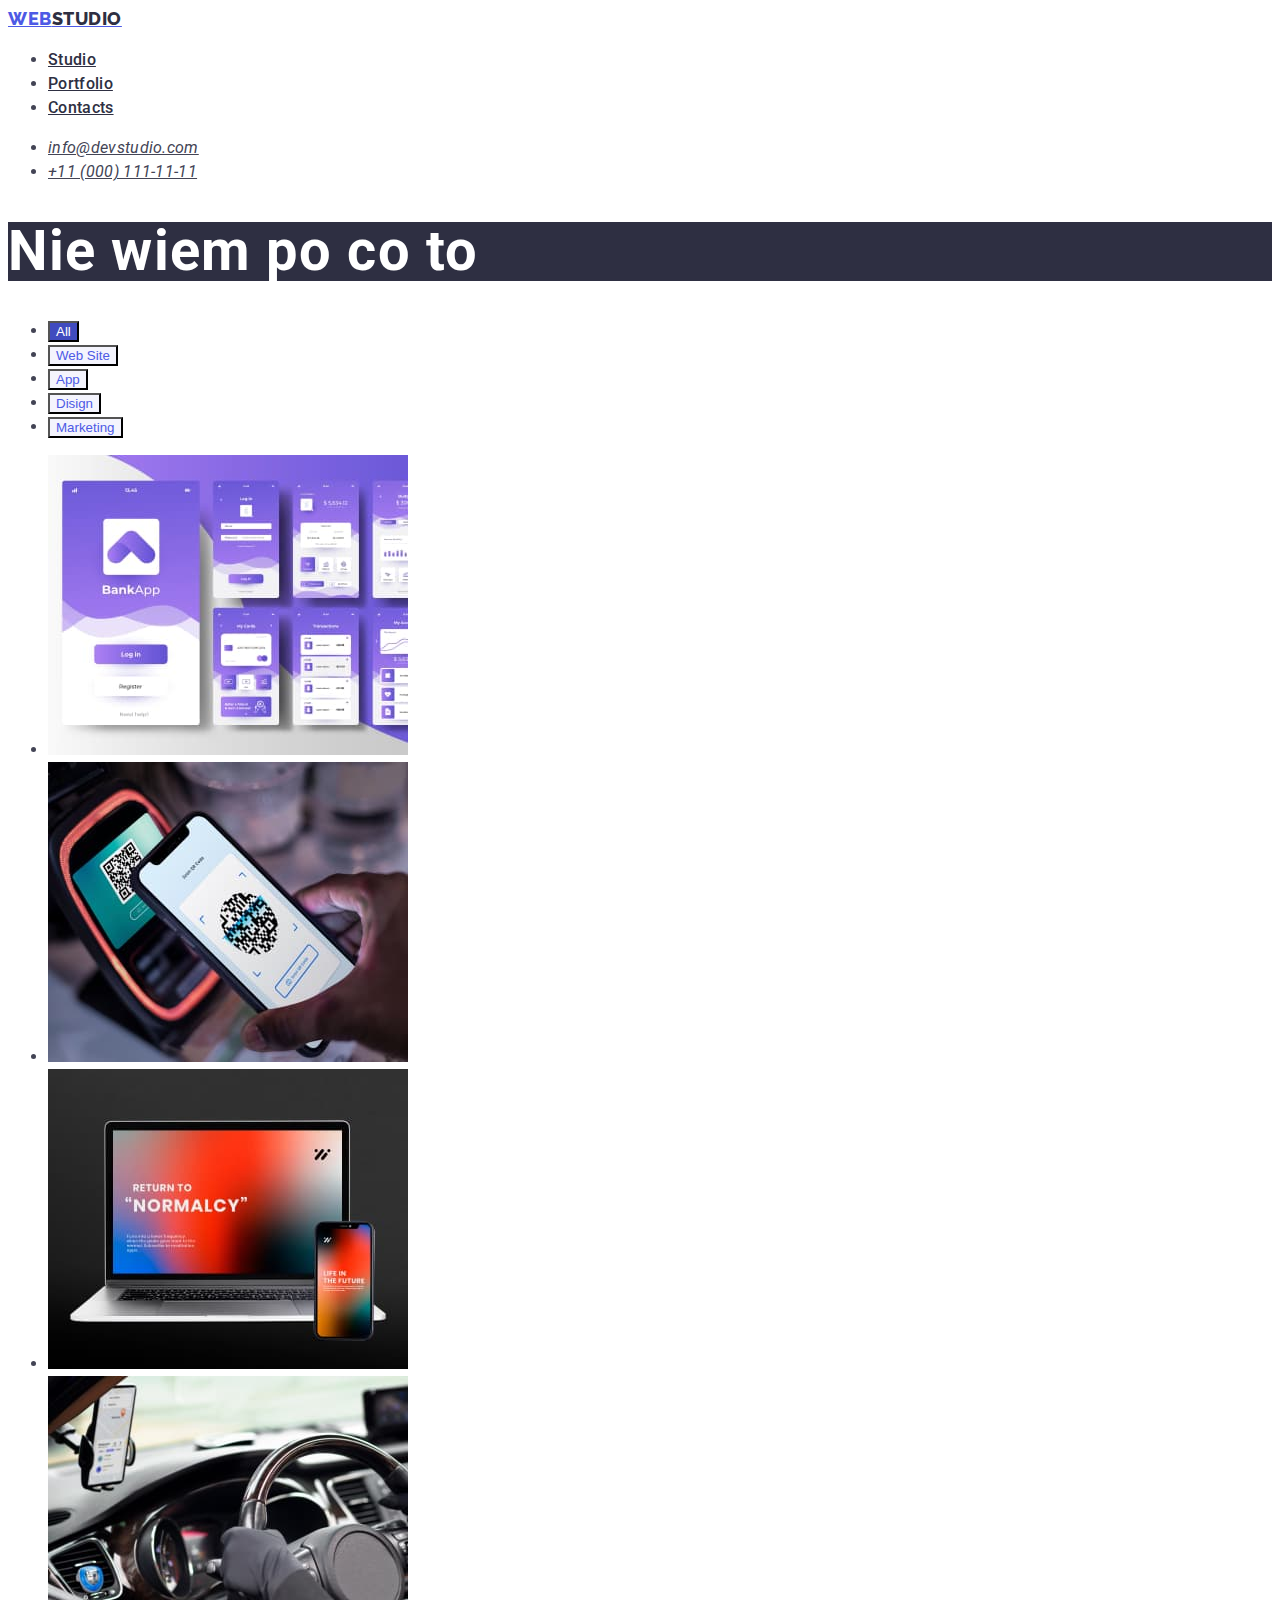
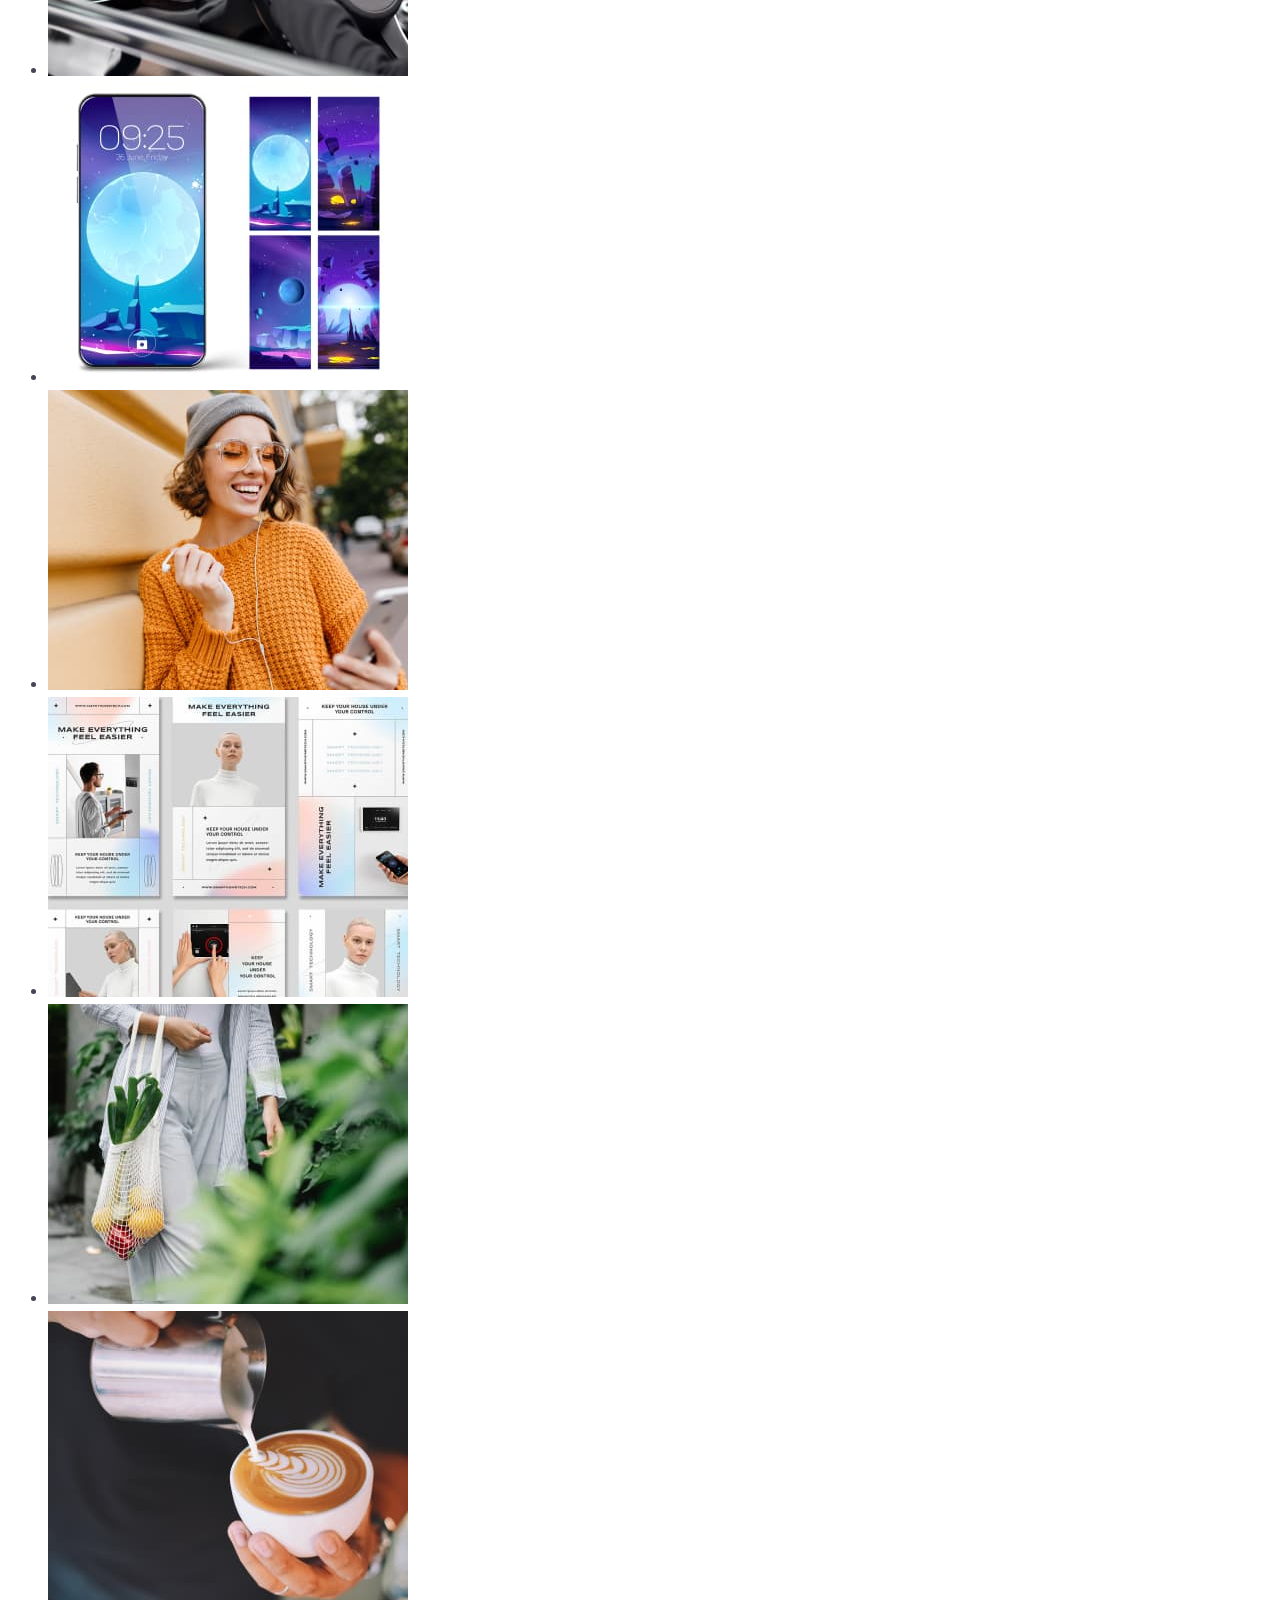
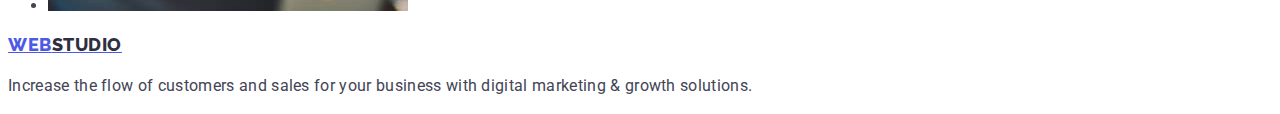
==== portfolio.html @ a877ad0d "zmiany" ====
<!DOCTYPE html>
<html lang="en">
  <head>
    <meta charset="UTF-8" />
    <meta http-equiv="X-UA-Compatible" content="IE=edge" />
    <meta name="viewport" content="width=device-width, initial-scale=1.0" />
    <title>Document</title>
    <link rel="stylesheet" href="./css/styles.css" />
    <link rel="preconnect" href="https://fonts.googleapis.com" />
    <link rel="preconnect" href="https://fonts.gstatic.com" crossorigin />
    <link
      href="https://fonts.googleapis.com/css2?family=Raleway:wght@800&family=Roboto:wght@400;500;700;900&display=swap"
      rel="stylesheet"
    />
  </head>

  <body>
    <header>
      <nav class="link">
        <a class="webstudio" href="./index.html">Web<span>Studio</span></a>
        <ul>
          <li>
            <a class="menu-links" href="./index.html">Studio</a>
          </li>

          <li>
            <a class="menu-links" href="./portfolio.html">Portfolio</a>
          </li>
          <li><a class="menu-links" href="#">Contacts</a></li>
        </ul>
      </nav>

      <address>
        <ul>
          <li>
            <a class="menu-links-contact" href="mailto:info@devstudio.com"
              >info@devstudio.com</a
            >
          </li>

          <li>
            <a class="menu-links-contact" href="tel:+110001111111"
              >+11 (000) 111-11-11</a
            >
          </li>
        </ul>
      </address>
    </header>

    <main>
      <section>
        <h1 class="background-h1">Nie wiem po co to</h1>
        <ul>
          <li>
            <button class="button button-all" type="button">All</button>
          </li>
          <li>
            <button class="button button-other" type="button">Web Site</button>
          </li>
          <li>
            <button class="button button-other" type="button">App</button>
          </li>
          <li>
            <button class="button button-other" type="button">Disign</button>
          </li>
          <li>
            <button class="button button-other" type="button">Marketing</button>
          </li>
        </ul>
        <ul>
          <li>
            <img
              src="./images/appscreen.jpg"
              alt="Banking app interface concept"
              height="300"
              width="360"
            />
          </li>
          <li>
            <img
              src="./images/cashlessp.jpg"
              alt="smartphone payment"
              height="300"
              width="360"
            />
          </li>
          <li>
            <img
              src="./images/laptop.jpg"
              alt="laptop and smartphone"
              height="300"
              width="360"
            />
          </li>
          <li>
            <img
              src="./images/carinterior.jpg"
              alt="car interior "
              height="300"
              width="360"
            />
          </li>
          <li>
            <img
              src="./images/screenw.jpg"
              alt="smartphone wallpaper with the moon"
              height="300"
              width="360"
            />
          </li>
          <li>
            <img
              src="./images/women.jpg"
              alt="women in the orang sweater and with orange glasses"
              height="300"
              width="360"
            />
          </li>
          <li>
            <img
              src="./images/sites.jpg"
              alt="concept of some instagram sites"
              height="300"
              width="360"
            />
          </li>
          <li>
            <img
              src="./images/food.jpg"
              alt="women with a bag of fruits"
              height="300"
              width="360"
            />
          </li>
          <li>
            <img
              src="./images/coffee.jpg"
              alt="barista putting milk to coffee"
              height="300"
              width="360"
            />
          </li>
        </ul>
      </section>
    </main>

    <footer>
      <a class="webstudio" href="./index.html">Web<span>Studio</span></a>
      <p>
        Increase the flow of customers and sales for your business with digital
        marketing & growth solutions.
      </p>
    </footer>
  </body>
</html>
---- css/styles.css ----
:root {
  --background-color: #ffffff;
  --font-primary: Roboto, sans-serif;
  --font-secondary: Raleway, sans-serif;
}
body {
  font-family: var(--font-primary);
  color: #434455;
  font-size: 16px;
  font-weight: 400;
  line-height: 1.5;
  letter-spacing: 0.02em;
  background-color: var(--background-color);
}
.button {
  cursor: pointer;
}
.button:focus,
.button:hover {
  color: #404bbf;
}
.button-all {
  color: white;
  background-color: #404bbf;
}
.button-other {
  color: #4d5ae5;
  background-color: #f4f4fd;
}
.menu-links {
  color: #2e2f42;
  font-size: 16px;
  font-weight: 500;
  line-height: 1.5;
  letter-spacing: 0.02em;
}
.menu-links:focus,
.menu-links:hover {
  color: #404bbf;
}
.menu-links-contact {
  color: #434455;
  font-size: 16px;
  line-height: 1.5;
  letter-spacing: 0.02em;
}
.menu-links-contact:focus,
.menu-links-contact:hover {
  color: #404bbf;
}
h1 {
  color: white;
  font-size: 56px;
  font-weight: 700;
  line-height: 1.07;
  letter-spacing: 0.02em;
}
.background-h1 {
  background-color: #2e2f42;
}
h2 {
  font-size: 36px;
  font-weight: 700;
  line-height: 1.11;
  letter-spacing: 0.02em;
  color: #2e2f42;
}
h3 {
  font-size: 20px;
  font-weight: 500;
  line-height: 1.2;
  color: #2e2f42;
}
.order-button {
  color: white;
  background-color: #4d5ae5;
  font-size: 16px;
  font-weight: 500;
  line-height: 1.5;
  letter-spacing: 0.04em;
  cursor: pointer;
}
.webstudio {
  font-family: var(--font-secondary);
  font-size: 18px;
  font-weight: 800;
  line-height: 1.17;
  letter-spacing: 0.03em;
  text-transform: uppercase;
  color: #4d5ae5;
}
.link {
  text-decoration: none;
}
span {
  color: #2e2f42;
}
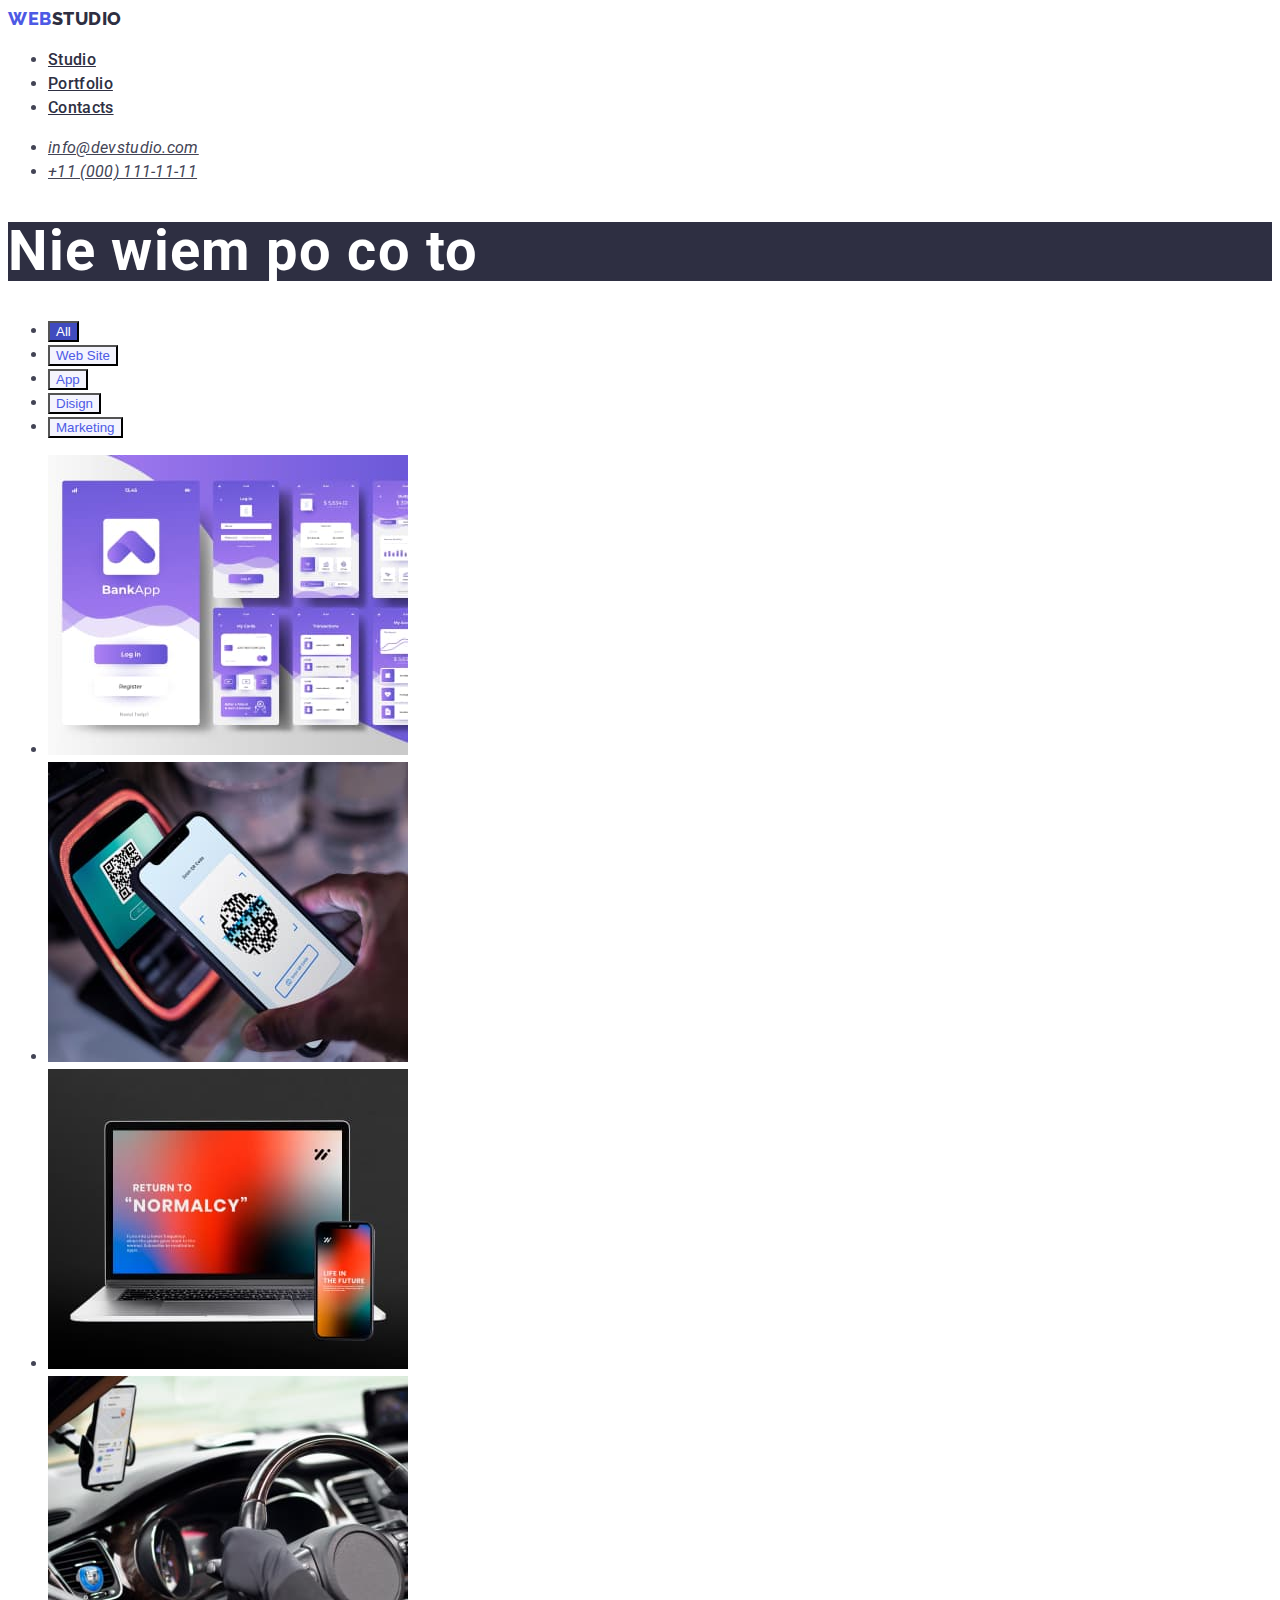
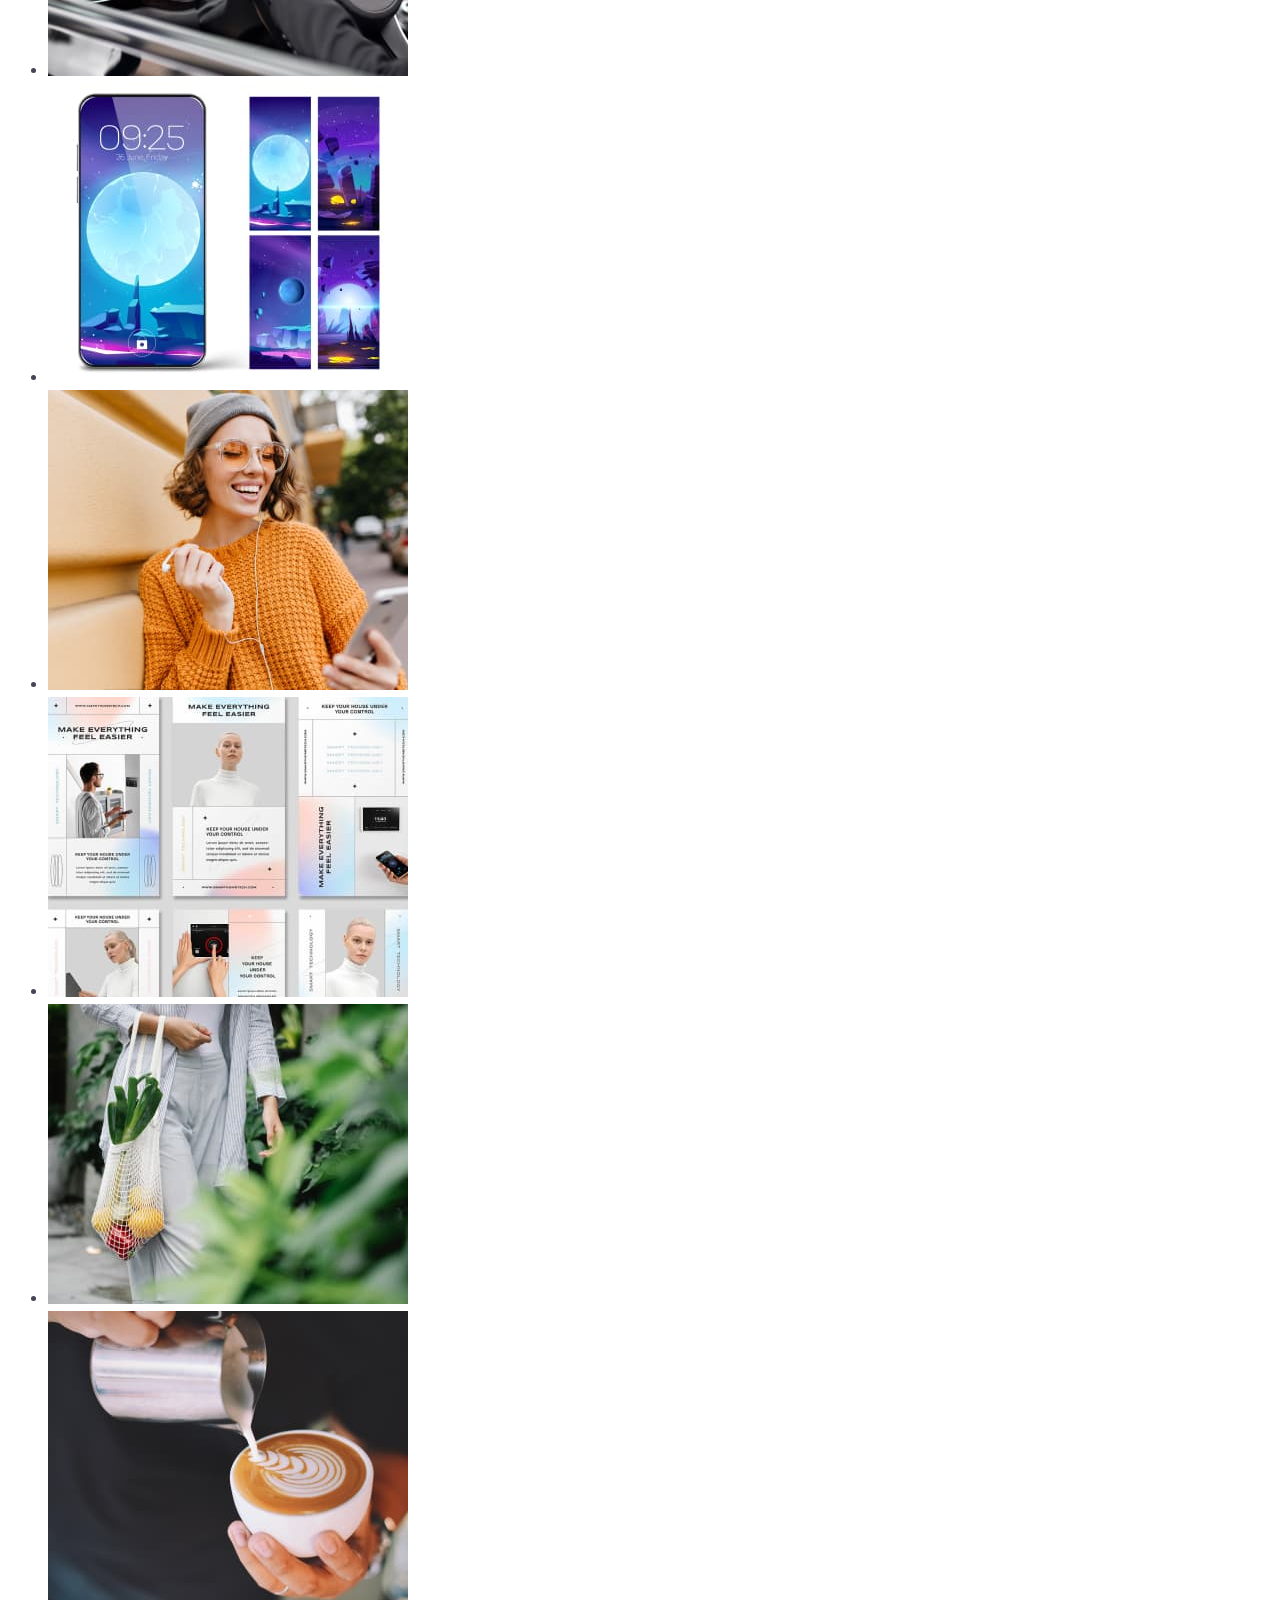
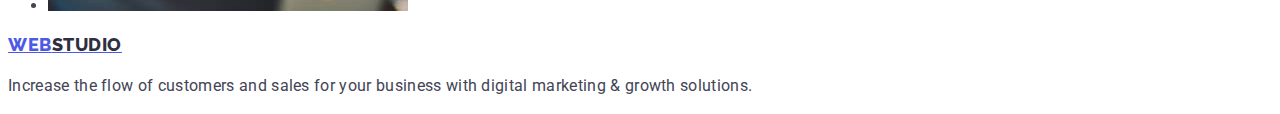
==== commit 162bb14a: "zmiany" ====
--- a/portfolio.html
+++ b/portfolio.html
@@ -16,8 +16,8 @@
 
   <body>
     <header>
-      <nav class="link">
-        <a class="webstudio" href="./index.html">Web<span>Studio</span></a>
+      <nav class="list">
+        <a class="webstudio link" href="./index.html">Web<span>Studio</span></a>
         <ul>
           <li>
             <a class="menu-links" href="./index.html">Studio</a>
--- a/css/styles.css
+++ b/css/styles.css
@@ -92,6 +92,9 @@
 .link {
   text-decoration: none;
 }
+.list {
+  list-style: none;
+}
 span {
   color: #2e2f42;
 }
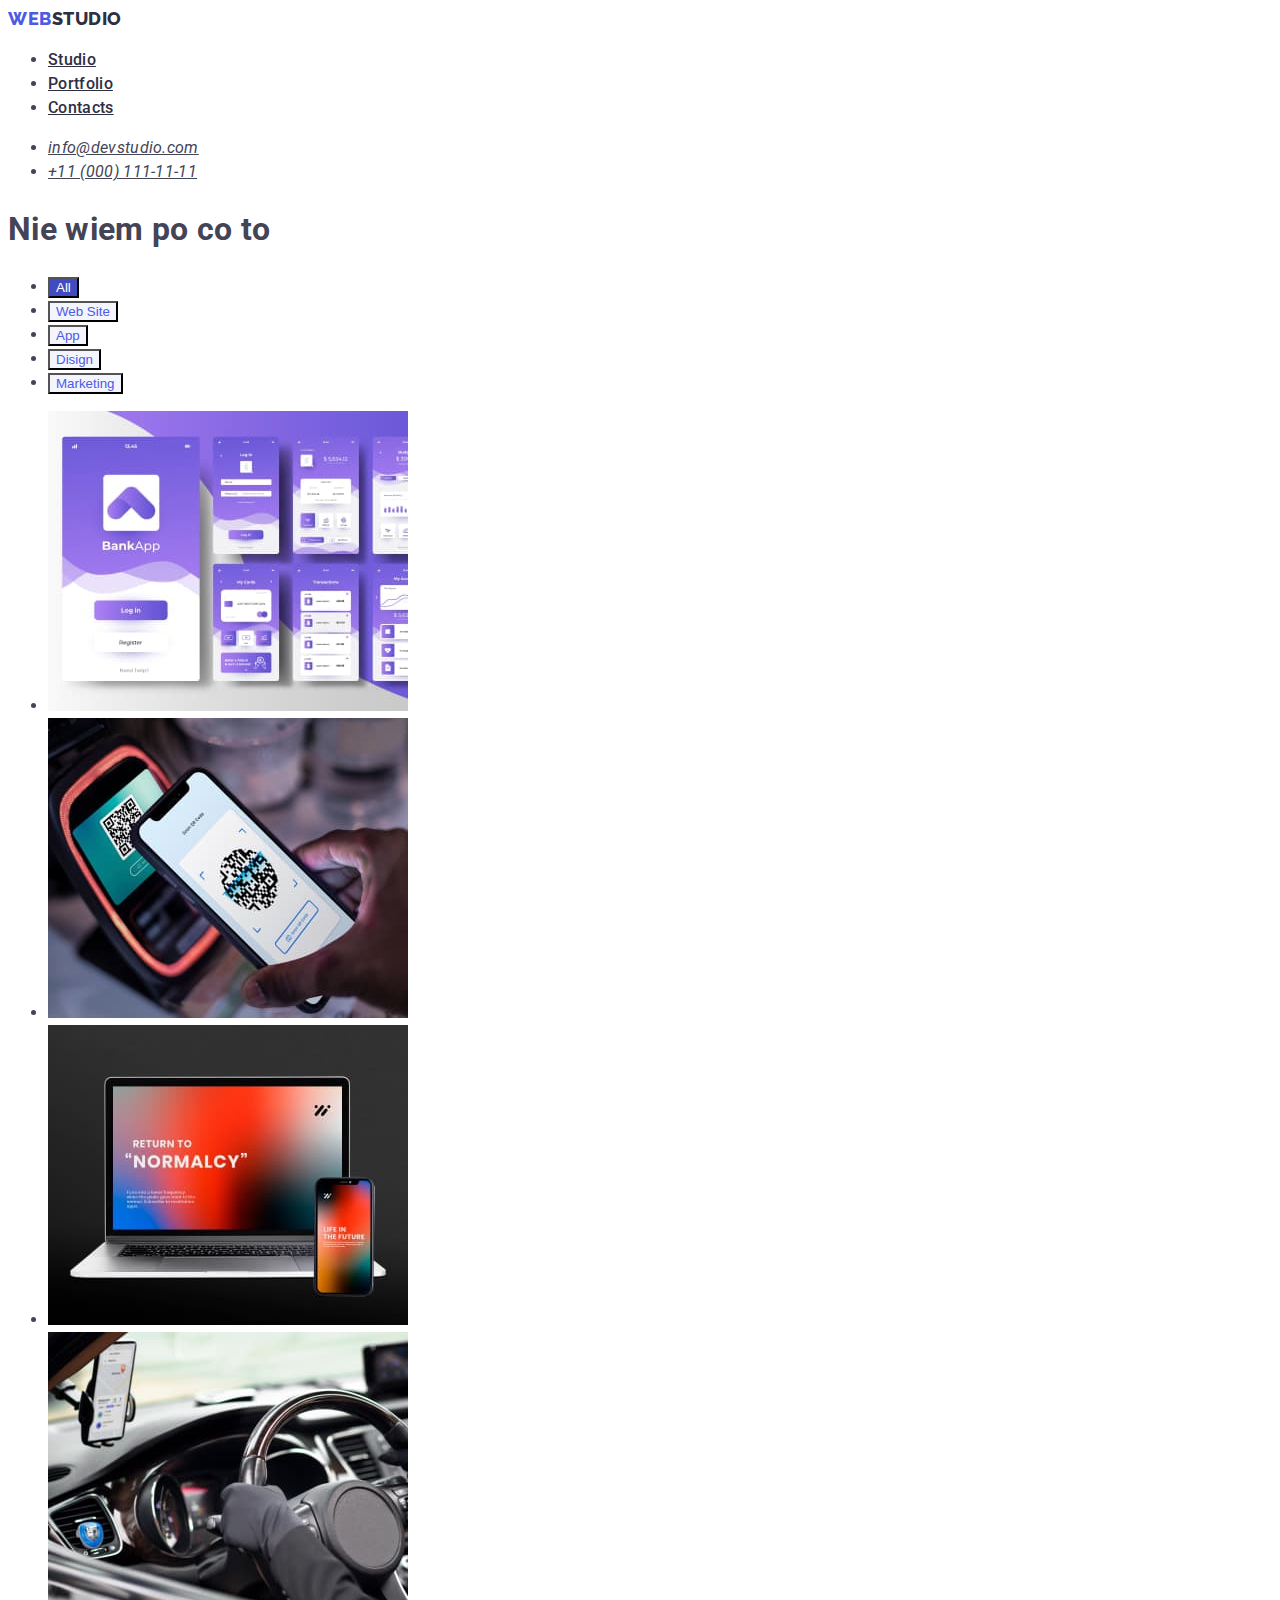
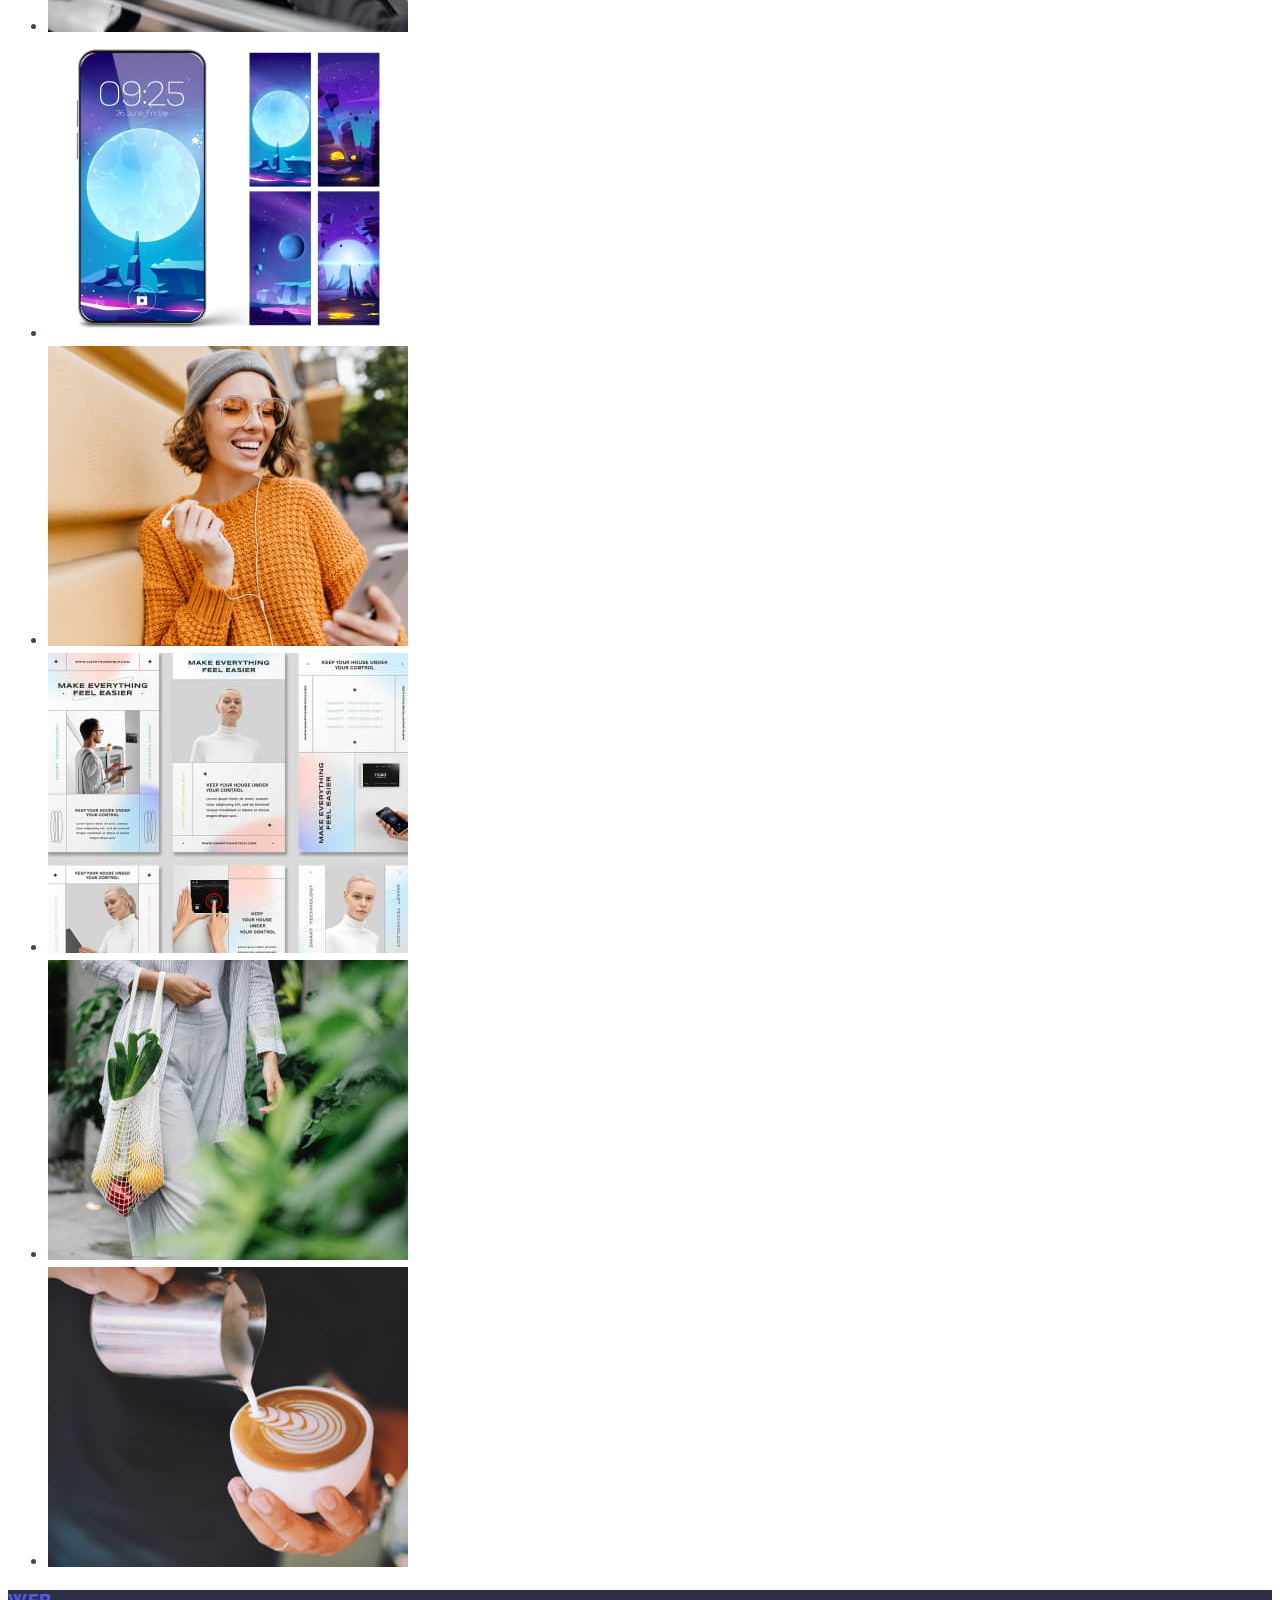
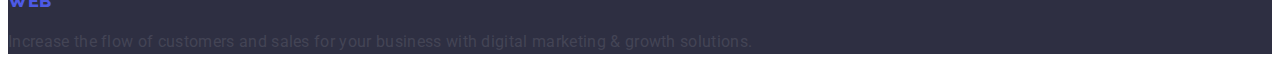
==== commit 16660e69: "zmiany" ====
--- a/portfolio.html
+++ b/portfolio.html
@@ -145,7 +145,7 @@
     </main>
 
     <footer>
-      <a class="webstudio" href="./index.html">Web<span>Studio</span></a>
+      <a class="webstudio link" href="./index.html">Web<span>Studio</span></a>
       <p>
         Increase the flow of customers and sales for your business with digital
         marketing & growth solutions.
--- a/css/styles.css
+++ b/css/styles.css
@@ -11,6 +11,9 @@
   line-height: 1.5;
   letter-spacing: 0.02em;
   background-color: var(--background-color);
+}
+footer {
+  background-color: #2e2f42;
 }
 .button {
   cursor: pointer;
@@ -48,17 +51,32 @@
 .menu-links-contact:hover {
   color: #404bbf;
 }
-h1 {
+.header-h1 {
   color: white;
   font-size: 56px;
   font-weight: 700;
   line-height: 1.07;
   letter-spacing: 0.02em;
+  text-align: center;
 }
-.background-h1 {
+.section-first {
   background-color: #2e2f42;
 }
-h2 {
+.section-second {
+  list-style: none;
+}
+.header-h2 {
+  font-size: 36px;
+  font-weight: 700;
+  line-height: 1.11;
+  letter-spacing: 0.02em;
+  color: #2e2f42;
+  text-align: center;
+}
+.header-text {
+  text-transform: capitalize;
+}
+.section-third {
   font-size: 36px;
   font-weight: 700;
   line-height: 1.11;
@@ -69,16 +87,25 @@
   font-size: 20px;
   font-weight: 500;
   line-height: 1.2;
+  letter-spacing: 0.02em;
   color: #2e2f42;
+}
+.section-fourth {
+  background-color: #f4f4fd;
 }
 .order-button {
   color: white;
   background-color: #4d5ae5;
+  font-family: "Roboto", sans-serif;
   font-size: 16px;
   font-weight: 500;
   line-height: 1.5;
   letter-spacing: 0.04em;
   cursor: pointer;
+}
+.order-button:focus,
+.order-button:hover {
+  background-color: #404bbf;
 }
 .webstudio {
   font-family: var(--font-secondary);
@@ -95,6 +122,12 @@
 .list {
   list-style: none;
 }
+.list-section-four {
+  background-color: #ffffff;
+}
 span {
   color: #2e2f42;
 }
+.style-text {
+  font-size: 16px;
+}
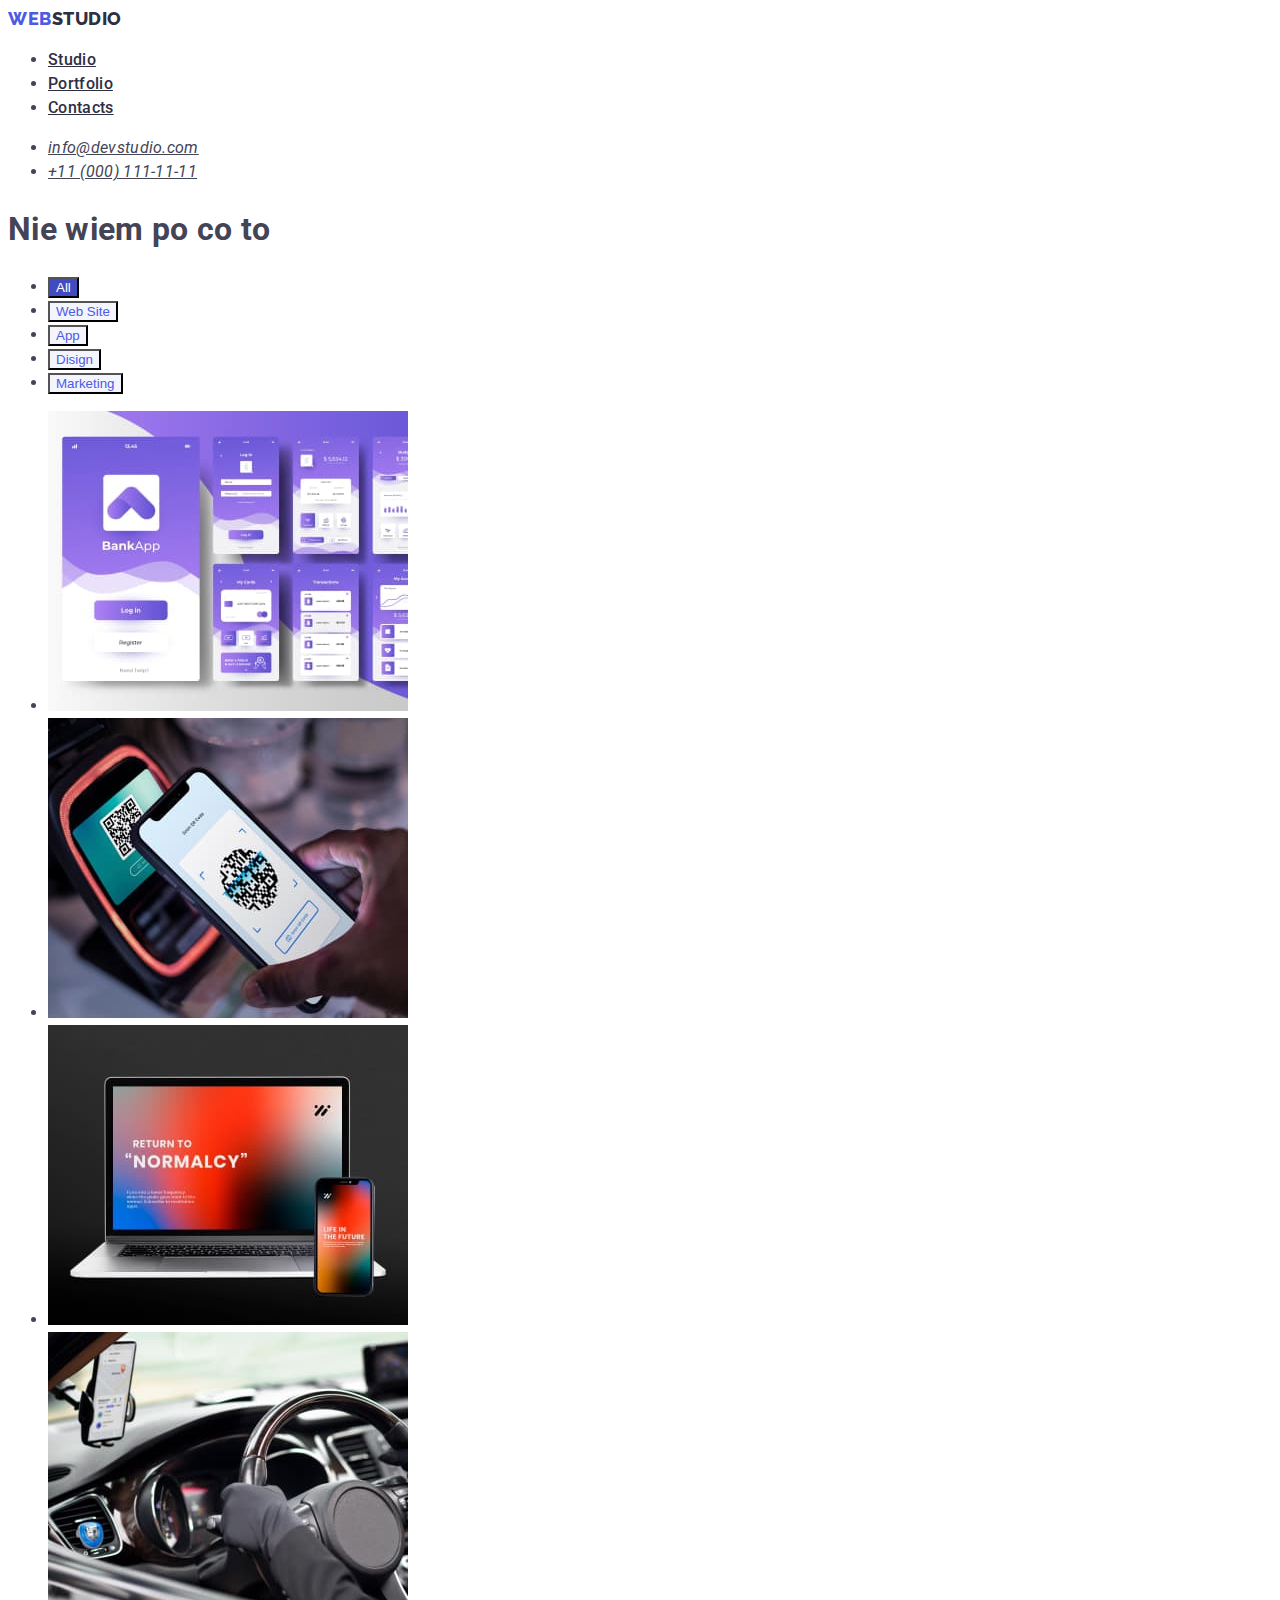
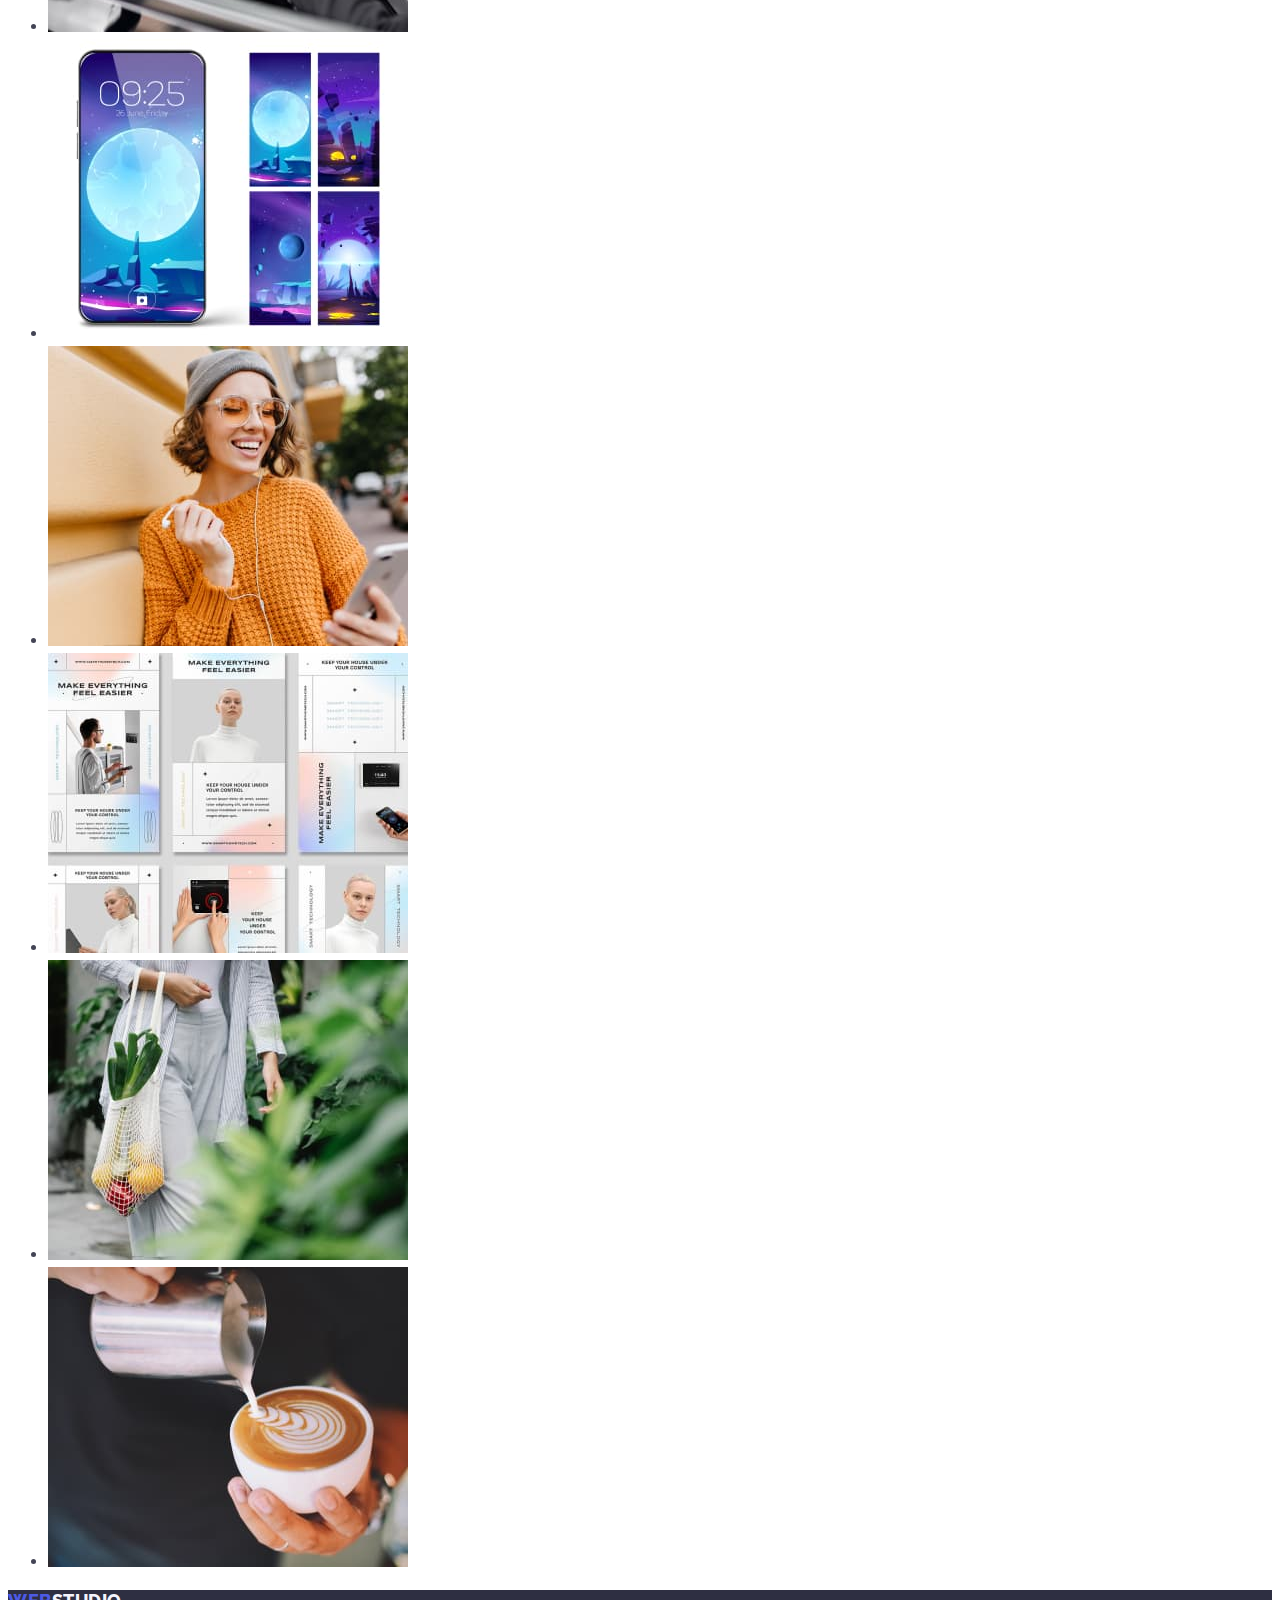
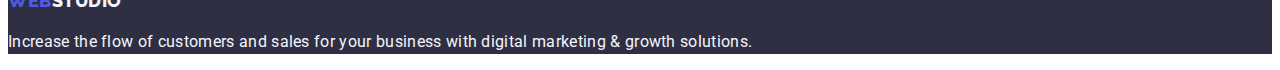
==== commit f8aa5b28: "zmiany" ====
--- a/portfolio.html
+++ b/portfolio.html
@@ -145,7 +145,9 @@
     </main>
 
     <footer>
-      <a class="webstudio link" href="./index.html">Web<span>Studio</span></a>
+      <a class="webstudio link" href="./index.html"
+        >Web<span class="span-footer">Studio</span></a
+      >
       <p>
         Increase the flow of customers and sales for your business with digital
         marketing & growth solutions.
--- a/css/styles.css
+++ b/css/styles.css
@@ -14,6 +14,7 @@
 }
 footer {
   background-color: #2e2f42;
+  color: #f4f4fd;
 }
 .button {
   cursor: pointer;
@@ -128,6 +129,10 @@
 span {
   color: #2e2f42;
 }
+.span-footer {
+  color: #f4f4fd;
+}
+
 .style-text {
   font-size: 16px;
 }
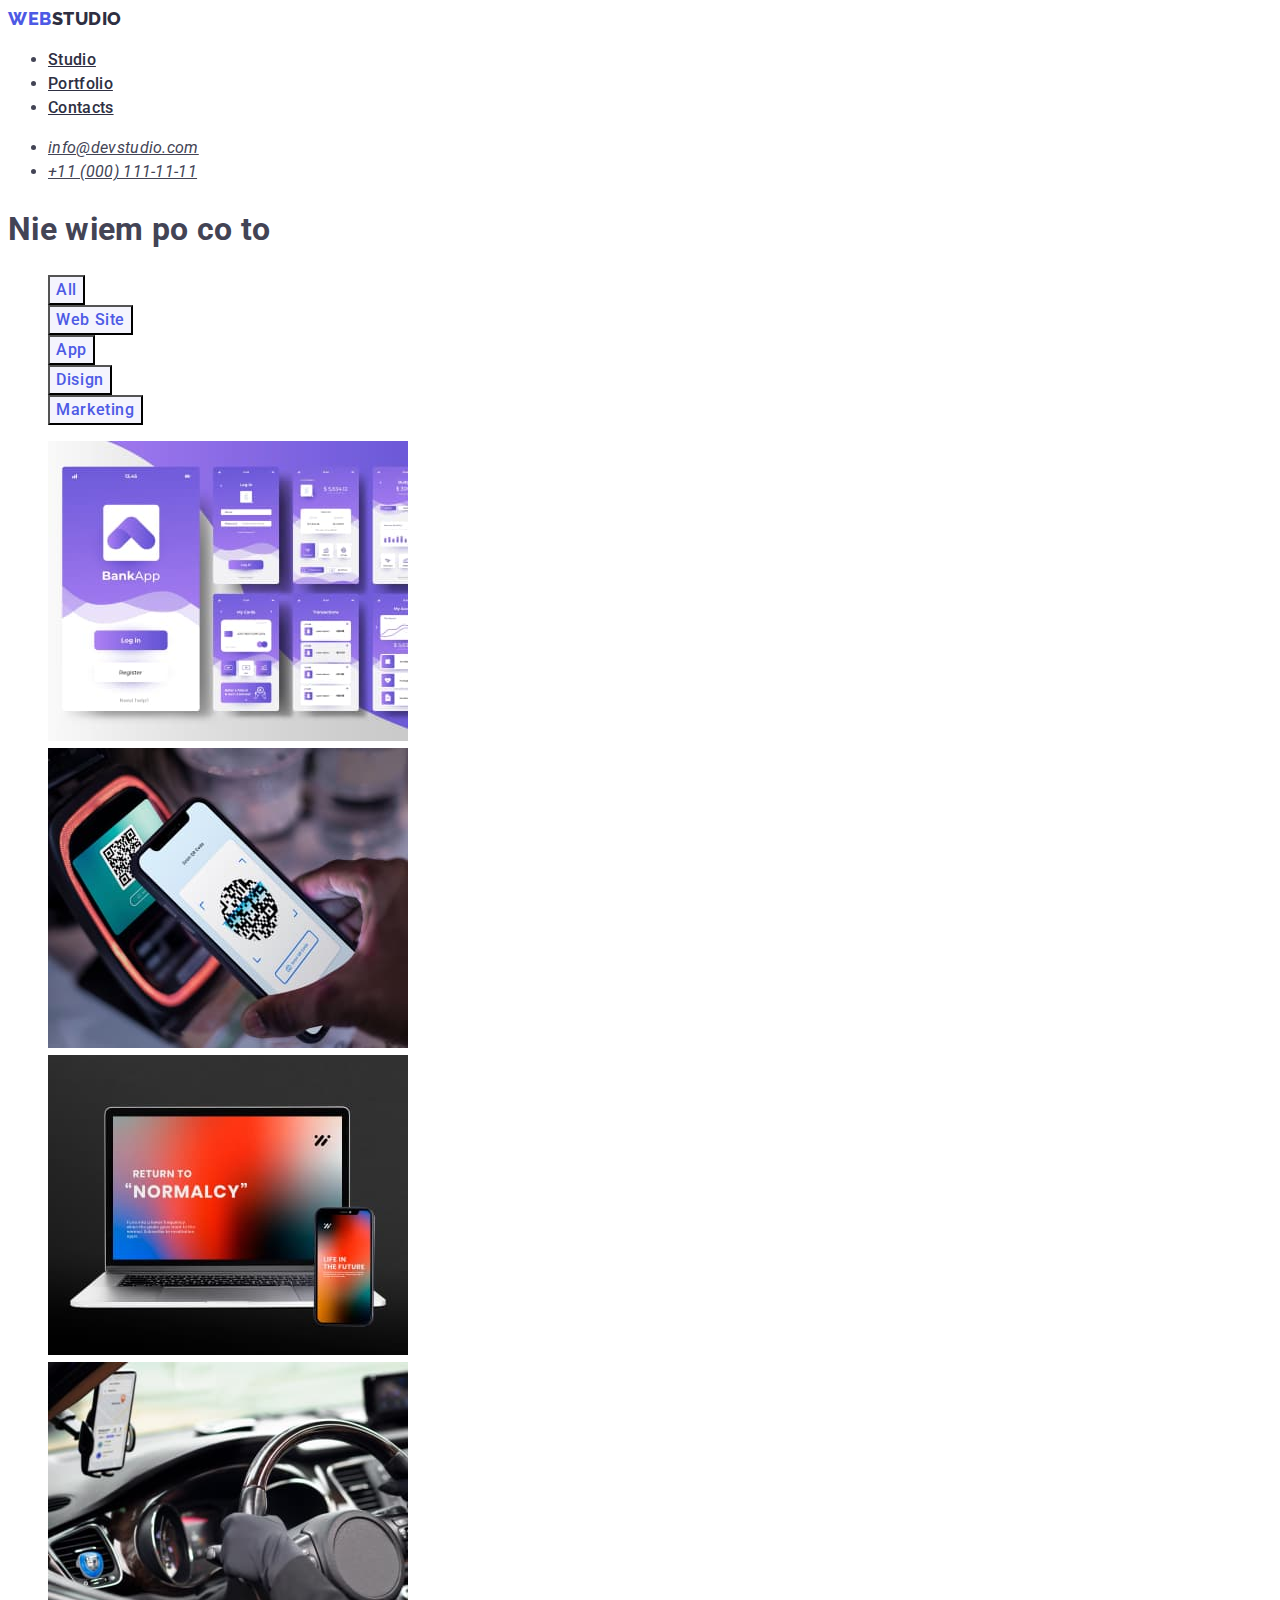
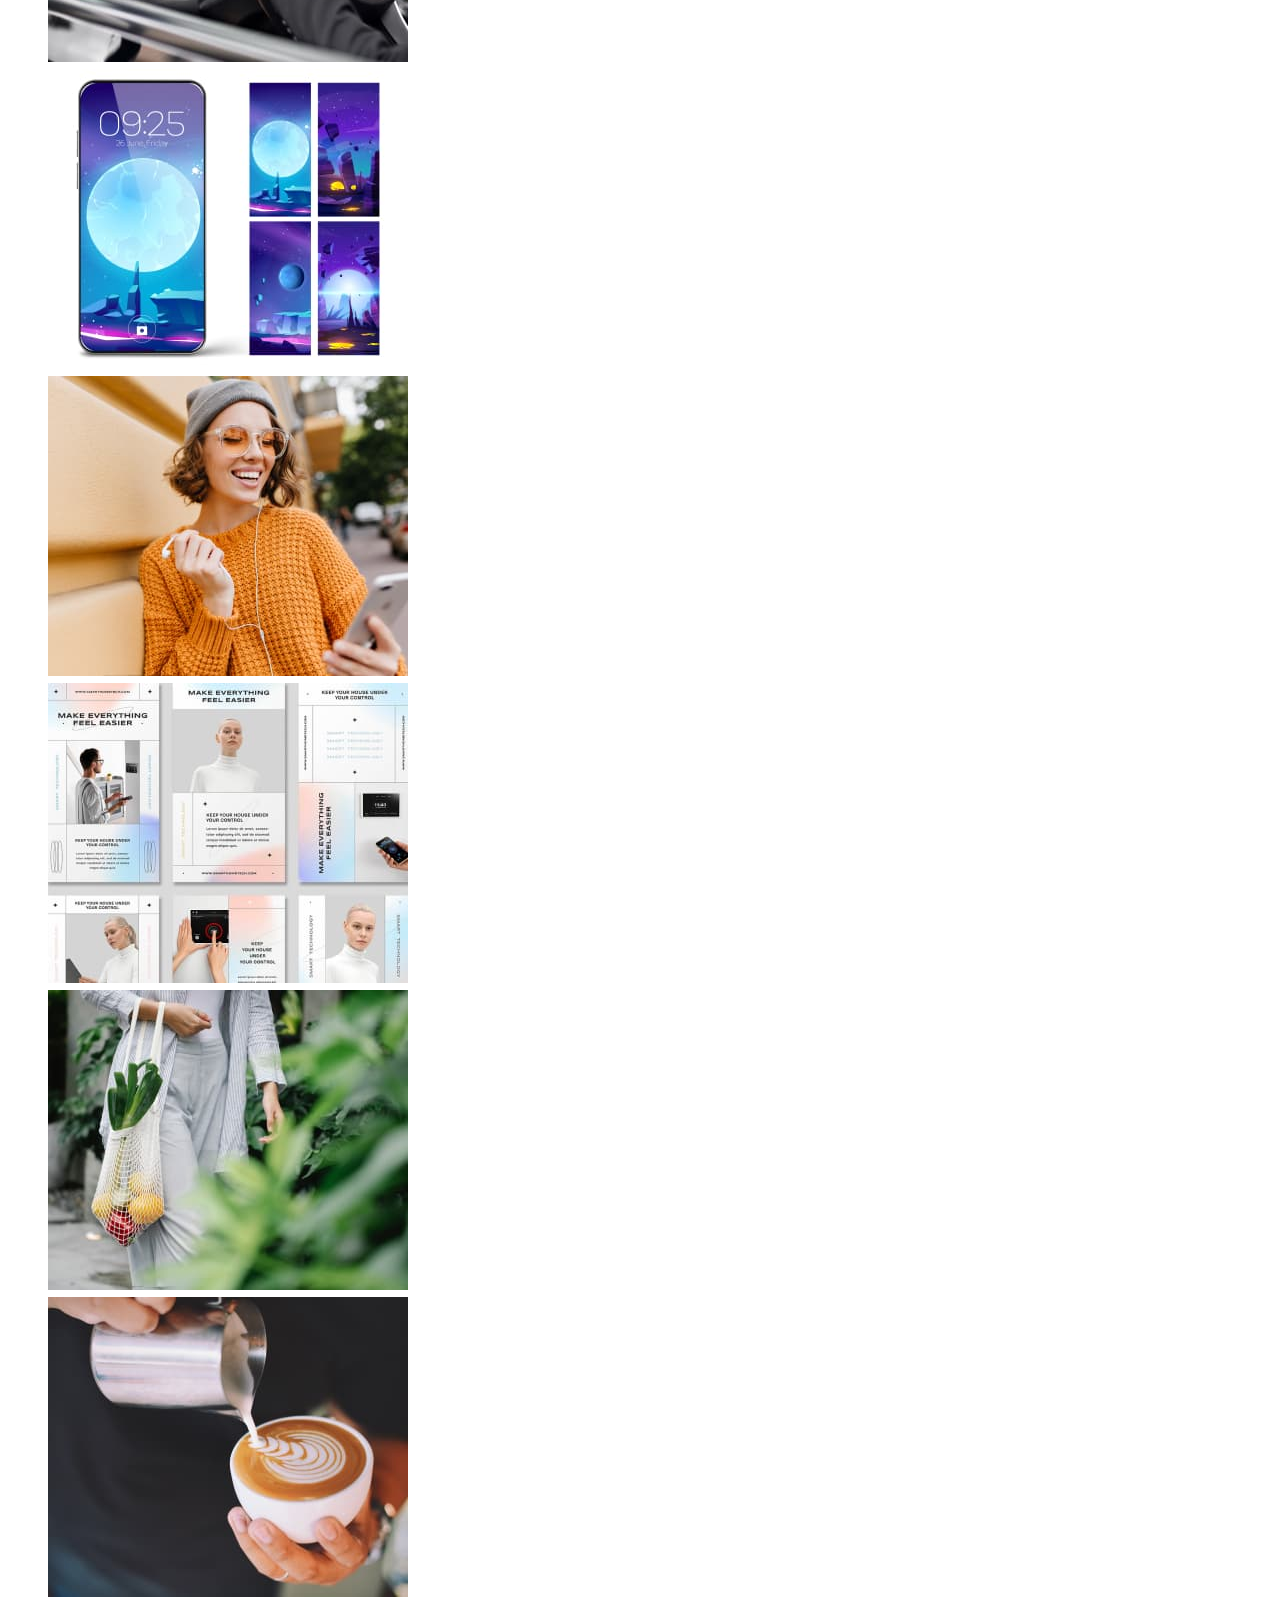
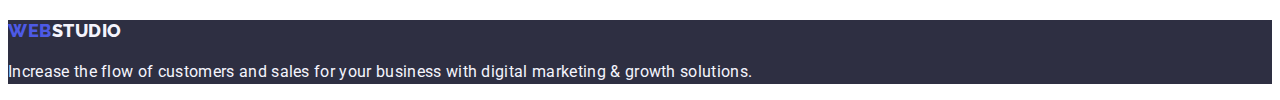
==== commit f21806a0: "Update portfolio.html" ====
--- a/portfolio.html
+++ b/portfolio.html
@@ -50,7 +50,7 @@
     <main>
       <section>
         <h1 class="background-h1">Nie wiem po co to</h1>
-        <ul>
+        <ul class="link list">
           <li>
             <button class="button button-all" type="button">All</button>
           </li>
@@ -67,7 +67,7 @@
             <button class="button button-other" type="button">Marketing</button>
           </li>
         </ul>
-        <ul>
+        <ul class="link list">
           <li>
             <img
               src="./images/appscreen.jpg"
@@ -144,7 +144,7 @@
       </section>
     </main>
 
-    <footer>
+    <footer class="footer">
       <a class="webstudio link" href="./index.html"
         >Web<span class="span-footer">Studio</span></a
       >
--- a/css/styles.css
+++ b/css/styles.css
@@ -12,24 +12,39 @@
   letter-spacing: 0.02em;
   background-color: var(--background-color);
 }
-footer {
+.footer {
   background-color: #2e2f42;
   color: #f4f4fd;
 }
 .button {
   cursor: pointer;
 }
-.button:focus,
-.button:hover {
-  color: #404bbf;
+
+.button-all {
+  font-family: Roboto, sans-serif;
+  font-weight: 500;
+  font-size: 16px;
+  line-height: 1.5;
+  letter-spacing: 0.04em;
+  color: #4d5ae5;
+  background-color: #f4f4fd;
 }
-.button-all {
-  color: white;
-  background-color: #404bbf;
+.button-all:focus,
+.button-all:hover {
+  color: #ffffff;
 }
 .button-other {
+  font-family: Roboto, sans-serif;
+  font-weight: 500;
+  font-size: 16px;
+  line-height: 1.5;
+  letter-spacing: 0.04em;
   color: #4d5ae5;
   background-color: #f4f4fd;
+}
+.button-other:focus,
+.button-other:hover {
+  color: #ffffff;
 }
 .menu-links {
   color: #2e2f42;
@@ -52,7 +67,7 @@
 .menu-links-contact:hover {
   color: #404bbf;
 }
-.header-h1 {
+.header-first {
   color: white;
   font-size: 56px;
   font-weight: 700;
@@ -66,13 +81,20 @@
 .section-second {
   list-style: none;
 }
-.header-h2 {
+.header-second {
   font-size: 36px;
   font-weight: 700;
   line-height: 1.11;
   letter-spacing: 0.02em;
   color: #2e2f42;
   text-align: center;
+}
+.header-third {
+  font-size: 20px;
+  font-weight: 500;
+  line-height: 1.2;
+  letter-spacing: 0.02em;
+  color: #2e2f42;
 }
 .header-text {
   text-transform: capitalize;
@@ -84,13 +106,7 @@
   letter-spacing: 0.02em;
   color: #2e2f42;
 }
-h3 {
-  font-size: 20px;
-  font-weight: 500;
-  line-height: 1.2;
-  letter-spacing: 0.02em;
-  color: #2e2f42;
-}
+
 .section-fourth {
   background-color: #f4f4fd;
 }
@@ -135,4 +151,6 @@
 
 .style-text {
   font-size: 16px;
+  line-height: 1.5;
+  letter-spacing: 0.02em;
 }
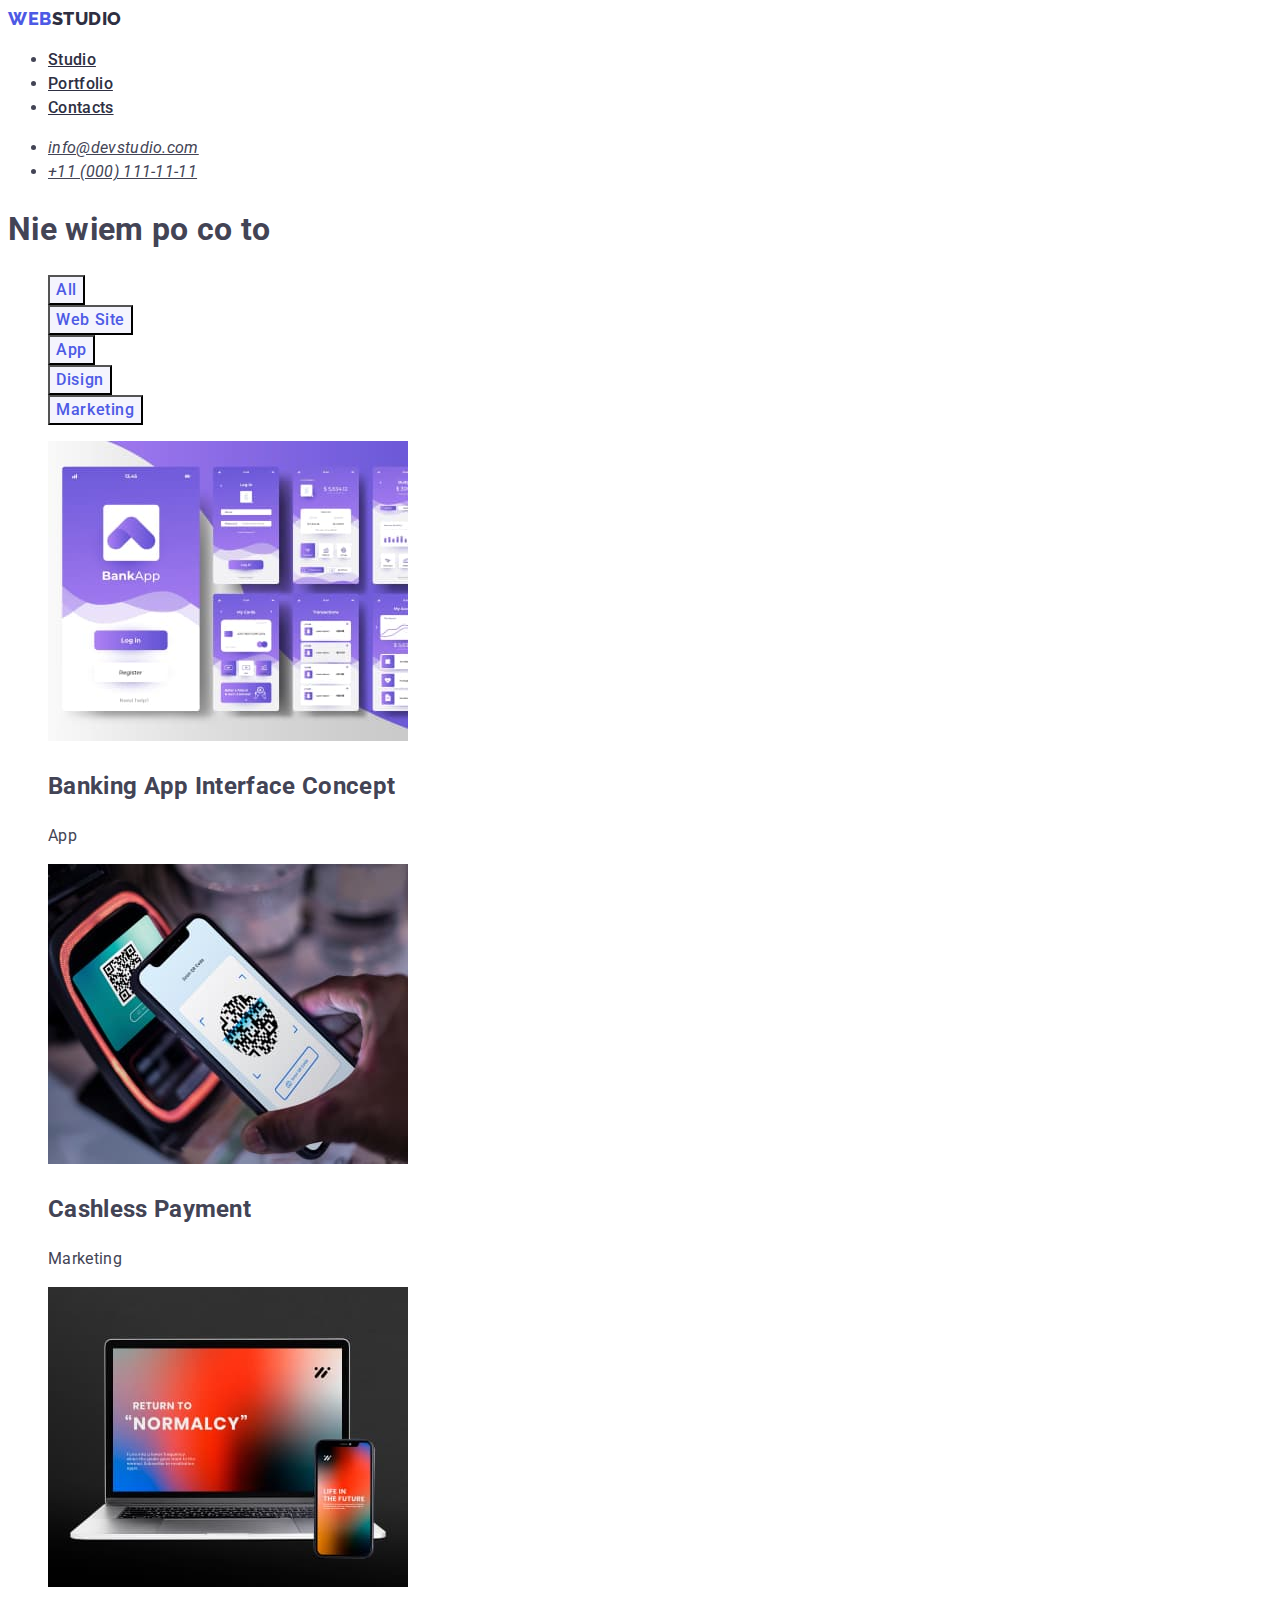
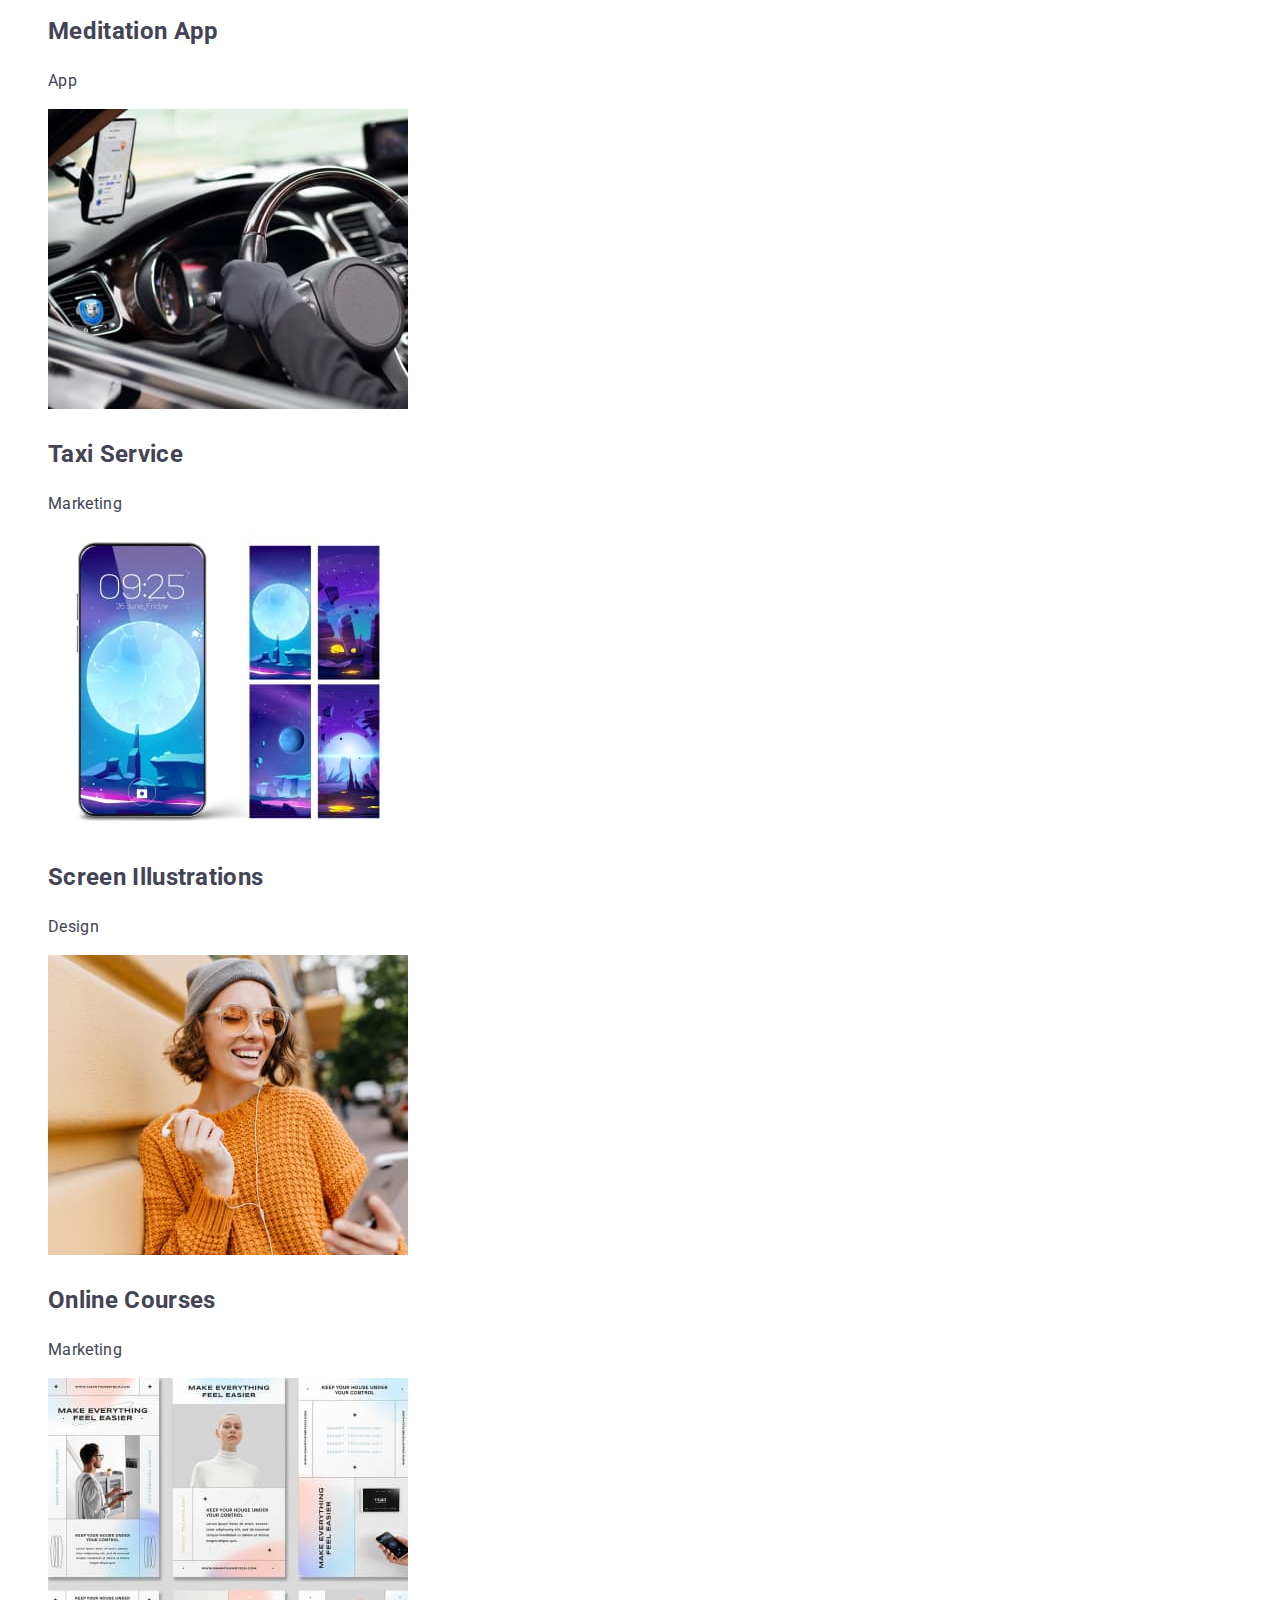
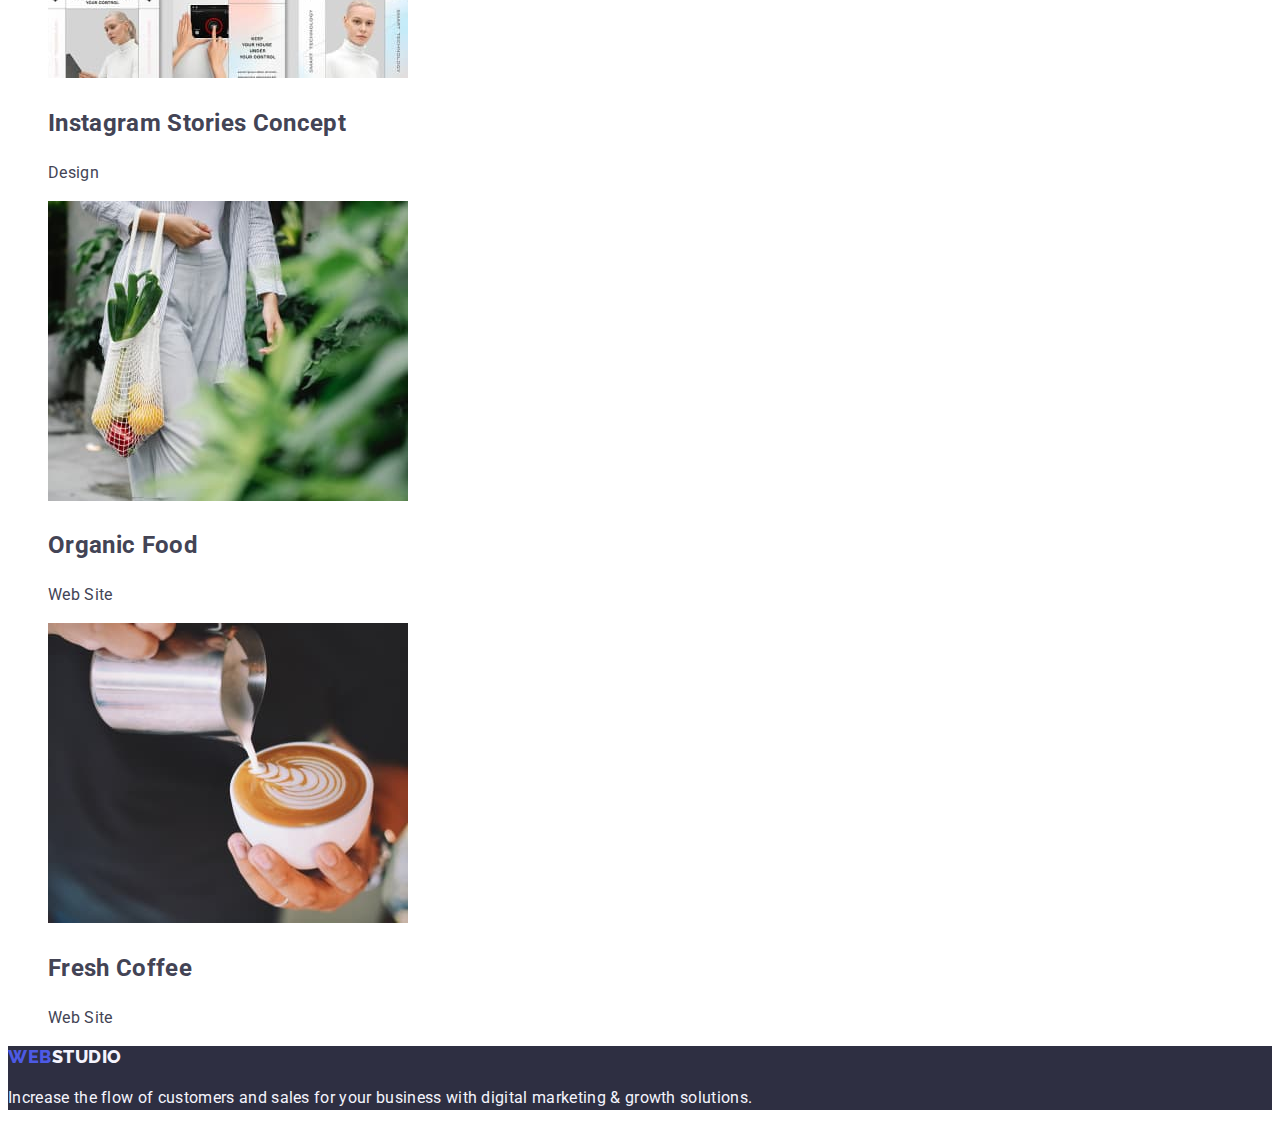
==== commit 33c71681: "Update portfolio.html" ====
--- a/portfolio.html
+++ b/portfolio.html
@@ -75,6 +75,8 @@
               height="300"
               width="360"
             />
+            <h2>Banking App Interface Concept</h2>
+            <p>App</p>
           </li>
           <li>
             <img
@@ -83,6 +85,8 @@
               height="300"
               width="360"
             />
+            <h2>Cashless Payment</h2>
+            <p>Marketing</p>
           </li>
           <li>
             <img
@@ -91,6 +95,8 @@
               height="300"
               width="360"
             />
+            <h2>Meditation App</h2>
+            <p>App</p>
           </li>
           <li>
             <img
@@ -99,6 +105,8 @@
               height="300"
               width="360"
             />
+            <h2>Taxi Service</h2>
+            <p>Marketing</p>
           </li>
           <li>
             <img
@@ -107,6 +115,8 @@
               height="300"
               width="360"
             />
+            <h2>Screen Illustrations</h2>
+            <p>Design</p>
           </li>
           <li>
             <img
@@ -115,6 +125,8 @@
               height="300"
               width="360"
             />
+            <h2>Online Courses</h2>
+            <p>Marketing</p>
           </li>
           <li>
             <img
@@ -123,6 +135,8 @@
               height="300"
               width="360"
             />
+            <h2>Instagram Stories Concept</h2>
+            <p>Design</p>
           </li>
           <li>
             <img
@@ -131,6 +145,8 @@
               height="300"
               width="360"
             />
+            <h2>Organic Food</h2>
+            <p>Web Site</p>
           </li>
           <li>
             <img
@@ -139,6 +155,8 @@
               height="300"
               width="360"
             />
+            <h2>Fresh Coffee</h2>
+            <p>Web Site</p>
           </li>
         </ul>
       </section>
